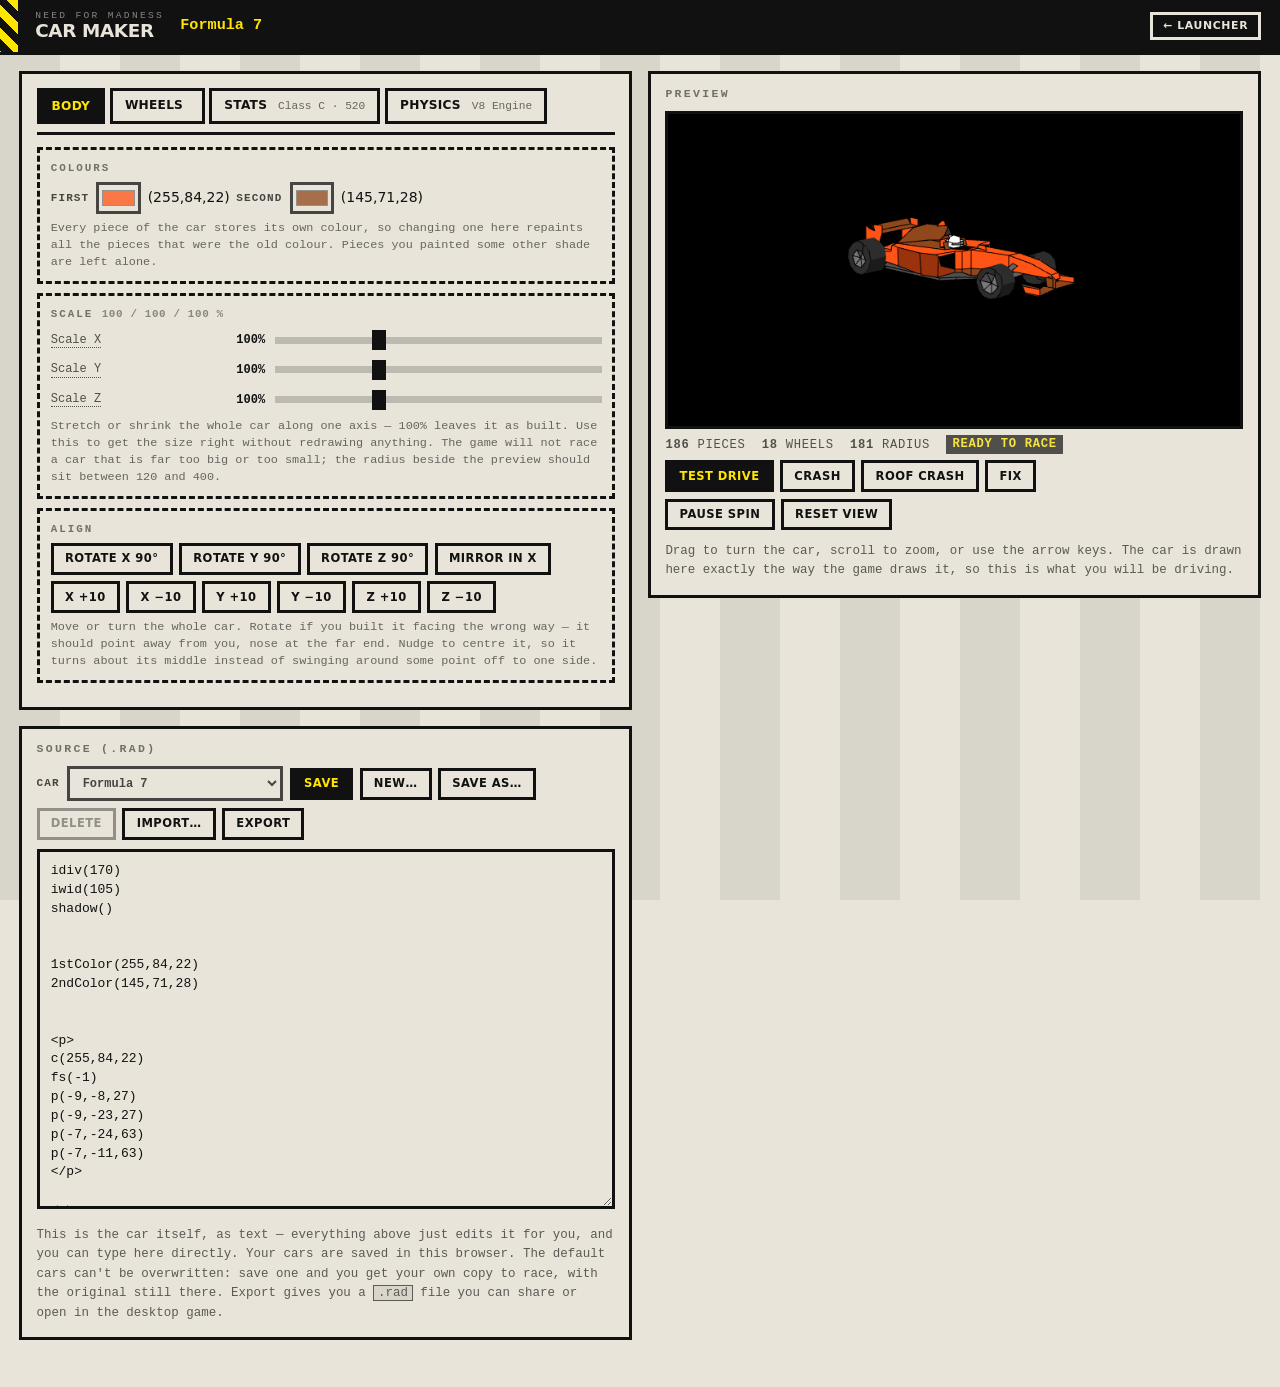
==== web/careditor.html @ d727e619 "Initial import of the NFM browser port and the Extended Mode decompilation The working tree as it st" ====
<!doctype html>
<html lang="en">
<head>
<meta charset="utf-8">
<meta name="viewport" content="width=device-width, initial-scale=1">
<title>Need for Madness — Car Maker</title>
<!-- The slab tokens, the backdrop and the animations, shared with the
     launcher. Loaded first so anything below can override it. -->
<link rel="stylesheet" href="./styles.css">
<style>
/* ---------------------------------------------------------------------------
   The car maker, in the `slab` language the launcher is built from: paper and
   ink, flat 3px outlines, no radii and no drop shadows, one hazard yellow, and
   the same drifting backdrop. The tokens, the backdrop and the animations come
   from web/styles.css; what is below is this page's own furniture.

   What is deliberately NOT copied is the launcher's KEYBOARD model. There the
   whole screen is one roving selection and left/right changes a value; here
   every control is a native input in reading order, so Tab walks the editor
   and a slider is a slider. Only the look crosses over.
--------------------------------------------------------------------------- */
body {
  margin: 0; min-height: 100vh; background: var(--paper); color: var(--ink);
  font: 500 14px/1.4 system-ui, sans-serif; -webkit-font-smoothing: antialiased;
}

/* Keyboard: everything here is a native control in reading order, so Tab alone
   walks the editor. The ring has to be findable against paper and must never
   be suppressed -- hence the strobe's orange rather than the hazard yellow,
   which is legible on ink only. */
:focus-visible { outline: 3px solid var(--warn); outline-offset: 2px; }

/* ---- header ---------------------------------------------------------- */
header {
  position: sticky; top: 0; z-index: 5; overflow: hidden;   /* the rail overhangs */
  display: flex; align-items: center; gap: 1rem;
  padding: .7rem 1.2rem .7rem 2.2rem;   /* the left inset is the hazard rail's */
  background: var(--ink); color: var(--paper); border-bottom: 3px solid var(--ink);
}
/* The launcher's selected-row rail, borrowed as this page's masthead mark. */
header::before {
  content: ""; position: absolute; top: -32px; bottom: -32px; left: 0; width: 18px;
  background: repeating-linear-gradient(45deg, var(--hi) 0 8px, var(--ink) 8px 16px);
  animation: hazard .7s linear infinite;
}
header .brand { display: flex; flex-direction: column; gap: .1rem; }
header .tag { font: 500 .6rem/1 var(--mono); letter-spacing: .24em;
              text-transform: uppercase; opacity: .55; }
header h1 { margin: 0; font: 900 1.15rem/1 var(--slab); letter-spacing: -.02em;
            text-transform: uppercase; white-space: nowrap; }
header .grow { flex: 1; }
#carname { font: 700 .95rem/1 var(--mono); color: var(--hi);
           white-space: nowrap; overflow: hidden; text-overflow: ellipsis; }
#status { font: 500 .74rem/1.3 var(--mono); opacity: .6; text-align: right; }
a.back {
  flex: none; text-decoration: none; white-space: nowrap;
  font: 900 .68rem/1 var(--slab); letter-spacing: .06em; text-transform: uppercase;
  color: var(--paper); border: 3px solid var(--paper); padding: .35rem .6rem;
}
a.back:hover, a.back:focus-visible { background: var(--hi); border-color: var(--hi); color: var(--ink); }

/* ---- layout ---------------------------------------------------------- */
main { position: relative; z-index: 2;
       display: grid; grid-template-columns: minmax(380px, 1fr) minmax(420px, 1fr);
       gap: 1rem; padding: 1rem 1.2rem 3rem; align-items: start; }
@media (max-width: 1000px) { main { grid-template-columns: 1fr; } }
.col { display: flex; flex-direction: column; gap: 1rem; min-width: 0; }
.col.right { position: sticky; top: 4.4rem; }
@media (max-width: 1000px) { .col.right { position: static; } }

.card { background: var(--paper); border: 3px solid var(--ink); padding: .9rem; }
.card > h2 { margin: 0 0 .7rem; font: 700 .72rem/1 var(--mono); letter-spacing: .2em;
             text-transform: uppercase; opacity: .55; }

/* Tabs. A real tablist: roving tabindex, arrows move between tabs, so the Tab
   key steps past the whole strip into the panel rather than through six
   buttons. The selected one INVERTS, which is the launcher's one selection
   treatment -- it just does not strobe, because nothing here is a menu you are
   moving through. */
.tabs { display: flex; gap: .3rem; flex-wrap: wrap;
        border-bottom: 3px solid var(--ink); padding-bottom: .5rem; margin-bottom: .8rem; }
.tabs button { border: 3px solid var(--ink); background: var(--paper); color: var(--ink);
               font: 900 .76rem/1 var(--slab); letter-spacing: .02em; text-transform: uppercase;
               padding: .5rem .75rem; cursor: pointer; }
.tabs button:hover, .tabs button[aria-selected=true] { background: var(--ink); color: var(--hi); }
.tabs .sub { font: 500 .7rem/1 var(--mono); letter-spacing: 0; text-transform: none;
             opacity: .6; margin-left: .4rem; font-variant-numeric: tabular-nums; }
.pane { min-height: 21rem; }
.pane[hidden] { display: none; }

/* A titled block inside a pane. Dashed, like the launcher's panels, so it
   reads as a subdivision of the card rather than another card. */
.group { border: 3px dashed var(--ink); padding: .1rem .7rem .6rem; margin-bottom: .6rem; }
.group > h3 { font: 700 .68rem/1 var(--mono); letter-spacing: .18em; text-transform: uppercase;
              opacity: .55; margin: .7rem 0 .5rem; }
.group > h3 .sub { letter-spacing: .06em; opacity: .8; font-variant-numeric: tabular-nums; }

.cols { display: grid; grid-template-columns: 1fr 1fr; gap: .8rem; }
@media (max-width: 620px) { .cols { grid-template-columns: 1fr; } }
.cols > section > h3 { font: 700 .68rem/1 var(--mono); letter-spacing: .18em;
                       text-transform: uppercase; opacity: .55; margin: .2rem 0 .5rem; }

/* One labelled control: caption, live value, driver. */
.row { display: grid; grid-template-columns: 9.5rem 3.4rem 1fr; align-items: center;
       gap: .5rem; margin-bottom: .3rem; }
.row.narrow { grid-template-columns: 5.5rem 1fr; }
.row > .cap { font: 500 12px/1.2 var(--mono); opacity: .7; }
.row > .cap.help { cursor: help; border-bottom: 1px dotted currentColor; width: max-content; }
.row > .val { font: 600 12px/1 var(--mono); font-variant-numeric: tabular-nums; text-align: right; }

/* Flat slider: an ink line with a square block on it and no chrome of its own.
   `accent-color` cannot produce this, and the two vendor pseudo-elements
   cannot share a rule -- a selector one engine does not recognise drops the
   whole block, taking the other engine's styling with it. The track colour is
   a literal rather than a color-mix() of --ink, because inside these
   pseudo-elements the mix resolved to nothing in Chromium and the thumb was
   left floating on bare paper. */
.row input[type=range] { width: 100%; }
input[type=range] { -webkit-appearance: none; appearance: none; height: 1.3rem; background: none; }
input[type=range]::-webkit-slider-runnable-track {
  height: 7px; border-radius: 0; background: #11111133; }
input[type=range]::-webkit-slider-thumb {
  -webkit-appearance: none; width: 14px; height: 20px; margin-top: -6.5px;
  border: 0; border-radius: 0; background: var(--ink); }
input[type=range]::-moz-range-track {
  height: 7px; border-radius: 0; background: #11111133; }
input[type=range]::-moz-range-thumb {
  width: 14px; height: 20px; border: 0; border-radius: 0; background: var(--ink); }

.bar { display: flex; flex-wrap: wrap; gap: .4rem; align-items: center; }
.bar + .bar { margin-top: .4rem; }

/* Buttons are slabs; the things you TYPE into stay mono and quiet, so a car
   name in a select is not shouted back at you in Arial Black. */
button {
  font: 900 .72rem/1 var(--slab); letter-spacing: .04em; text-transform: uppercase;
  padding: .45rem .7rem; border: 3px solid var(--ink);
  background: var(--paper); color: var(--ink); cursor: pointer;
}
button:hover:not(:disabled) { background: var(--ink); color: var(--hi); }
button:disabled { opacity: .4; cursor: default; }
button.primary { background: var(--ink); color: var(--hi); }
button.primary:hover:not(:disabled) { background: var(--warn); border-color: var(--warn); color: var(--paper); }
select, input[type=text], input[type=number] {
  font: 600 12px/1 var(--mono); padding: .42rem .55rem; border: 3px solid var(--ink);
  background: var(--paper); color: var(--ink); cursor: auto;
}
select { cursor: pointer; }
input[type=color] { width: 2.8rem; height: 2rem; padding: 1px; border: 3px solid var(--ink);
                    background: var(--paper); cursor: pointer; }
label.field { display: flex; align-items: center; gap: .45rem;
              font: 600 11px/1 var(--mono); letter-spacing: .1em;
              text-transform: uppercase; opacity: .75; }
label.field select, label.field input { text-transform: none; letter-spacing: 0; opacity: 1; }

/* Scrubber: a number you drag sideways, or click to type into. The trigger is
   a real button so it lands in the tab order; the edit box replaces it in
   place so the row never reflows between the two modes. */
.scrub { display: inline-flex; }
.scrub-trigger, .scrub-input {
    width: 5rem; padding: .3rem .45rem; border: 3px solid var(--ink);
    background: var(--paper); color: var(--ink);
    font: 700 12px/1 var(--mono); letter-spacing: 0; text-transform: none;
    text-align: right; font-variant-numeric: tabular-nums; }
.scrub-trigger { cursor: ew-resize; touch-action: none; user-select: none; }
.scrub-trigger:hover { background: var(--ink); color: var(--hi); }
.scrub.scrubbing .scrub-trigger { background: var(--ink); color: var(--hi); border-color: var(--warn); }
.scrub-input { cursor: text; }
/* While a scrub is in flight the cursor must not flicker back over labels. */
body:has(.scrub.scrubbing) { cursor: ew-resize; }

.view { position: relative; background: #0b0d13; border: 3px solid var(--ink);
        overflow: hidden; aspect-ratio: 700/385; touch-action: none; cursor: grab; }
.view.dragging { cursor: grabbing; }
/* Cropped, not squashed: full width, 700/385 of the height, centred. */
.view canvas { position: absolute; left: 0; width: 100%; height: 142.86%; top: -21.43%; }

/* The car's own theme line recolours this textarea (shape.js `setheme`), so
   these two are defaults that the .rad is allowed to overrule. */
textarea { width: 100%; height: 40vh; min-height: 14rem; resize: vertical;
           background: var(--paper); color: var(--ink); border: 3px solid var(--ink);
           padding: .6rem .7rem; font: 13px/1.45 var(--mono); tab-size: 2; }

.facts { display: flex; gap: 1rem; flex-wrap: wrap; margin: .6rem 0;
         font: 500 .76rem/1 var(--mono); letter-spacing: .06em;
         text-transform: uppercase; opacity: .7; }
.facts b { font-weight: 900; font-variant-numeric: tabular-nums; }
.facts .ok { background: var(--ink); color: var(--hi); padding: .15rem .4rem; opacity: 1; }
.facts .notok { color: var(--warn); }
.err { font: 600 .8rem/1.4 var(--mono); color: var(--warn); white-space: pre-wrap;
       border-left: 3px solid var(--warn); padding-left: .5rem; margin-bottom: .5rem; }
.err:empty { display: none; }
.note { font: 500 .78rem/1.55 var(--mono); opacity: .65; margin: .7rem 0 0; }
.note code { background: color-mix(in srgb, var(--ink) 10%, transparent);
             border: 1px solid var(--ink); padding: 0 .3em; }
.hint { font: 500 .74rem/1.45 var(--mono); opacity: .6; margin: .35rem 0 0; }

@media (prefers-reduced-motion: reduce) {
  /* the masthead rail stays VISIBLE; it just stops moving */
  header::before { animation: none !important; }
}
</style>
</head>
<body>

<div id="bg"></div>

<header>
  <span class="brand"><span class="tag">Need for Madness</span><h1>Car Maker</h1></span>
  <span id="carname"></span>
  <div class="grow"></div>
  <span id="status"></span>
  <a class="back" href="../index.html">← Launcher</a>
</header>

<main>
  <!-- Left: every input, then the source it writes into. -->
  <div class="col">
    <section class="card">
      <div class="tabs" role="tablist" aria-label="Car">
        <button role="tab" data-pane="body" aria-selected="true" aria-controls="pane-body">
          Body</button>
        <button role="tab" data-pane="wheels" aria-selected="false" aria-controls="pane-wheels">
          Wheels <span class="sub" id="wheels-sub"></span></button>
        <button role="tab" data-pane="stats" aria-selected="false" aria-controls="pane-stats">
          Stats <span class="sub" id="stats-sub"></span></button>
        <button role="tab" data-pane="physics" aria-selected="false" aria-controls="pane-physics">
          Physics <span class="sub" id="physics-sub"></span></button>
      </div>

      <div class="pane" id="pane-body" role="tabpanel">
        <div class="group">
          <h3>Colours</h3>
          <div class="bar">
            <label class="field">First <input type="color" id="col1"></label>
            <span class="val" id="col1val"></span>
            <label class="field">Second <input type="color" id="col2"></label>
            <span class="val" id="col2val"></span>
          </div>
          <p class="hint">Every piece of the car stores its own colour, so changing one
            here repaints all the pieces that were the old colour. Pieces you painted
            some other shade are left alone.</p>
        </div>
        <div class="group">
          <h3>Scale <span class="sub" id="scale-sub"></span></h3>
          <div id="scale-rows"></div>
          <p class="hint" id="scale-hint"></p>
        </div>
        <div class="group">
          <h3>Align</h3>
          <div class="bar">
            <button type="button" data-align="rotateX">Rotate X 90°</button>
            <button type="button" data-align="rotateY">Rotate Y 90°</button>
            <button type="button" data-align="rotateZ">Rotate Z 90°</button>
            <button type="button" data-align="mirrorX">Mirror in X</button>
          </div>
          <div class="bar" id="nudge-bar"></div>
          <p class="hint" id="align-hint"></p>
        </div>
      </div>

      <div class="pane cols" id="pane-wheels" role="tabpanel" hidden>
        <!-- filled by editor.js: one column per axle -->
      </div>

      <div class="pane" id="pane-stats" role="tabpanel" hidden>
        <div class="bar" style="margin-bottom:.5rem">
          <label class="field">Class <select id="class"></select></label>
          <label class="field">Match <select id="simcar"></select></label>
        </div>
        <div id="stat-rows"></div>
        <p class="hint" id="stats-hint"></p>
      </div>

      <div class="pane" id="pane-physics" role="tabpanel" hidden>
        <div class="bar" style="margin-bottom:.5rem">
          <label class="field">Engine <select id="engine"></select></label>
        </div>
        <p class="hint" id="engine-note"></p>
        <div id="phys-rows" style="margin:.5rem 0 .8rem"></div>
        <div class="group">
          <h3>Crash look <span class="sub" id="crash-sub"></span></h3>
          <div id="crash-rows"></div>
          <p class="hint" id="crash-hint"></p>
        </div>
      </div>
    </section>

    <section class="card">
      <h2>Source (.rad)</h2>
      <div class="bar">
        <label class="field">Car <select id="pick"></select></label>
        <button id="save" type="button" class="primary">Save</button>
        <button id="new" type="button">New…</button>
        <button id="saveas" type="button">Save as…</button>
        <button id="del" type="button">Delete</button>
        <button id="importbtn" type="button">Import…</button>
        <input type="file" id="file" accept=".rad,.txt,text/plain" hidden>
        <button id="export" type="button">Export</button>
      </div>
      <textarea id="code" spellcheck="false" aria-label="Car source"
                style="margin-top:.6rem"></textarea>
      <p class="note">
        This is the car itself, as text — everything above just edits it for you, and
        you can type here directly. Your cars are saved in this browser. The default
        cars can't be overwritten: save one and you get your own copy to race, with the
        original still there. Export gives you a <code>.rad</code> file you can share
        or open in the desktop game.
      </p>
    </section>
  </div>

  <!-- Right: the model, and the things you do to the whole car. -->
  <div class="col right">
    <section class="card">
      <h2>Preview</h2>
      <div class="view" id="viewbox">
        <canvas id="view" width="700" height="550" tabindex="0"
                aria-label="Car preview. Arrow keys turn the car, plus and minus zoom."></canvas>
      </div>
      <div class="facts">
        <span><b id="npolys">0</b> pieces</span>
        <span><b id="wheels">0</b> wheels</span>
        <span><b id="radius">0</b> radius</span>
        <span id="ready"></span>
      </div>
      <div class="err" id="err"></div>
      <div class="bar">
        <button id="drive" type="button" class="primary">Test drive</button>
        <button id="crash" type="button">Crash</button>
        <button id="roof" type="button">Roof crash</button>
        <button id="fix" type="button">Fix</button>
      </div>
      <div class="bar">
        <button id="spin" type="button">Pause spin</button>
        <button id="resetview" type="button">Reset view</button>
      </div>
      <p class="note">
        Drag to turn the car, scroll to zoom, or use the arrow keys. The car is drawn
        here exactly the way the game draws it, so this is what you will be driving.
      </p>
    </section>
  </div>
</main>

<script type="module" src="./careditor/editor.js"></script>
</body>
</html>
---- web/styles.css ----
/* ---------------------------------------------------------------------------
   The `slab` design language, shared by every page of the port: the launcher
   (index.html), the car maker (web/careditor.html), and the stage maker when
   it lands. It was a theme in web/menu-mockups.html first.

   Flat outlines, no radii, no drop shadows, paper and ink with one hazard
   yellow, and a selection that INVERTS rather than tinting. What lives here is
   only what more than one page needs: the tokens, the backdrop, and the three
   animations. Page-specific furniture stays inline in the page -- the
   launcher's menu rows are not primitives, and neither are the editor's
   sliders.

   Loaded BEFORE each page's own <style>, so a page can override any of this.
--------------------------------------------------------------------------- */
:root {
  --ink: #111;          /* every border, every rule, the inverted fill */
  --paper: #e8e4d9;
  --hi: #ffe400;        /* legible on ink only -- never put it on paper */
  --warn: #ff3b00;      /* the strobe's second colour; also errors and focus */
  --mono: ui-monospace, Menlo, Consolas, monospace;
  --slab: "Arial Black", "Helvetica Neue", system-ui, sans-serif;
}
* { box-sizing: border-box; }

/* The backdrop is CSS, not a canvas. It is a repeating pattern under a fixed
   transform, so a compositor-only translate reproduces it exactly at zero CPU
   -- the mockup's rAF loop existed only because it was painting one. The strip
   overhangs by more than one period and travels exactly one period, so the
   loop is seamless. */
#bg { position: fixed; inset: 0; z-index: 0; overflow: hidden; background: var(--paper); }
#bg::before {
  content: ""; position: absolute; top: 0; bottom: 0; left: -240px; right: -240px;
  background: repeating-linear-gradient(90deg, #11111112 0 60px, #0000 60px 120px);
  animation: drift 4s linear infinite;
}
@keyframes drift { to { transform: translateX(120px); } }

/* 45° stripes with a 16px period repeat exactly every 16/sin45 = 22.627px of
   travel, so one period of TRANSFORM is a seamless loop. Animating
   background-position instead put the phase on subpixel boundaries and the
   seam visibly twitched. The rail is 18px wide and overhangs its box top and
   bottom, so whatever carries it must clip. */
@keyframes hazard { from { transform: translateY(0); } to { transform: translateY(-22.627px); } }
@keyframes slabStrobe { 0% { border-color: var(--hi); } 100% { border-color: var(--warn); } }

@media (prefers-reduced-motion: reduce) {
  /* the backdrop stays VISIBLE; it just stops moving */
  #bg::before { animation: none !important; }
}
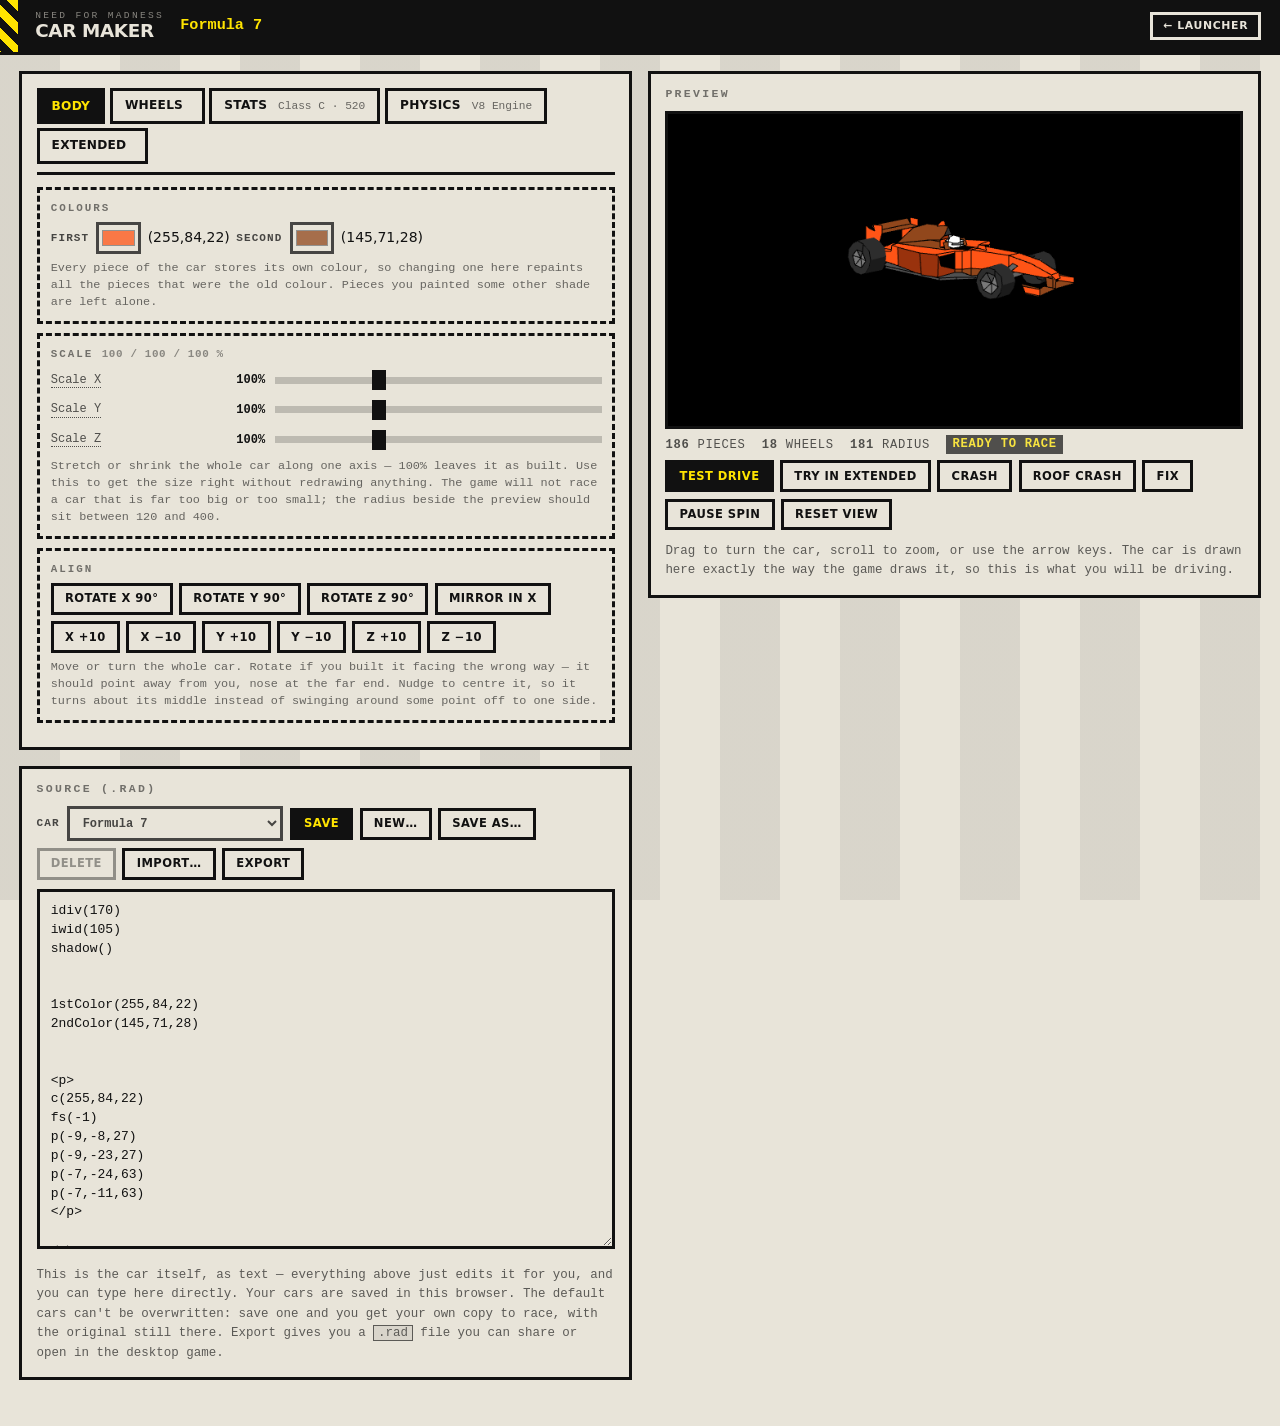
==== commit 54f8ca2b: "Car Maker: the Extended tab (special, own stats, health and damage) and Try in Extended Co-Authored-" ====
--- a/web/careditor.html
+++ b/web/careditor.html
@@ -104,6 +104,7 @@
 .row { display: grid; grid-template-columns: 9.5rem 3.4rem 1fr; align-items: center;
        gap: .5rem; margin-bottom: .3rem; }
 .row.narrow { grid-template-columns: 5.5rem 1fr; }
+.row.wide { grid-template-columns: 9.5rem 8rem 1fr; }   /* "200% · 7764": percent and the value Extended uses */
 .row > .cap { font: 500 12px/1.2 var(--mono); opacity: .7; }
 .row > .cap.help { cursor: help; border-bottom: 1px dotted currentColor; width: max-content; }
 .row > .val { font: 600 12px/1 var(--mono); font-variant-numeric: tabular-nums; text-align: right; }
@@ -226,6 +227,8 @@
           Stats <span class="sub" id="stats-sub"></span></button>
         <button role="tab" data-pane="physics" aria-selected="false" aria-controls="pane-physics">
           Physics <span class="sub" id="physics-sub"></span></button>
+        <button role="tab" data-pane="extended" aria-selected="false" aria-controls="pane-extended">
+          Extended <span class="sub" id="extended-sub"></span></button>
       </div>
 
       <div class="pane" id="pane-body" role="tabpanel">
@@ -282,6 +285,31 @@
           <h3>Crash look <span class="sub" id="crash-sub"></span></h3>
           <div id="crash-rows"></div>
           <p class="hint" id="crash-hint"></p>
+        </div>
+      </div>
+
+      <div class="pane" id="pane-extended" role="tabpanel" hidden>
+        <p class="hint">What this car is like in NFM 2 Extended. NFM 2 ignores this tab; the same car races in both games.</p>
+        <div class="group">
+          <h3>Special</h3>
+          <div class="bar"><label class="field">Special <select id="ext-special"></select></label></div>
+          <p class="hint" id="ext-special-text" style="white-space:pre-line"></p>
+        </div>
+        <div class="group">
+          <h3>Stats and physics in Extended</h3>
+          <div class="bar" role="radiogroup" aria-label="Stats and physics in Extended">
+            <label class="field"><input type="radio" name="ext-own" id="ext-same" value="same"> Same as NFM 2</label>
+            <label class="field"><input type="radio" name="ext-own" id="ext-own" value="own"> Own</label>
+          </div>
+          <div id="ext-own-rows" hidden>
+            <div id="ext-stat-rows"></div>
+            <div id="ext-phys-rows" style="margin-top:.5rem"></div>
+          </div>
+        </div>
+        <div class="group">
+          <h3>Health and damage in Extended</h3>
+          <div id="ext-hd-rows"></div>
+          <p class="hint" id="ext-hd-hint"></p>
         </div>
       </div>
     </section>
@@ -327,6 +355,7 @@
       <div class="err" id="err"></div>
       <div class="bar">
         <button id="drive" type="button" class="primary">Test drive</button>
+        <button id="tryext" type="button">Try in Extended</button>
         <button id="crash" type="button">Crash</button>
         <button id="roof" type="button">Roof crash</button>
         <button id="fix" type="button">Fix</button>
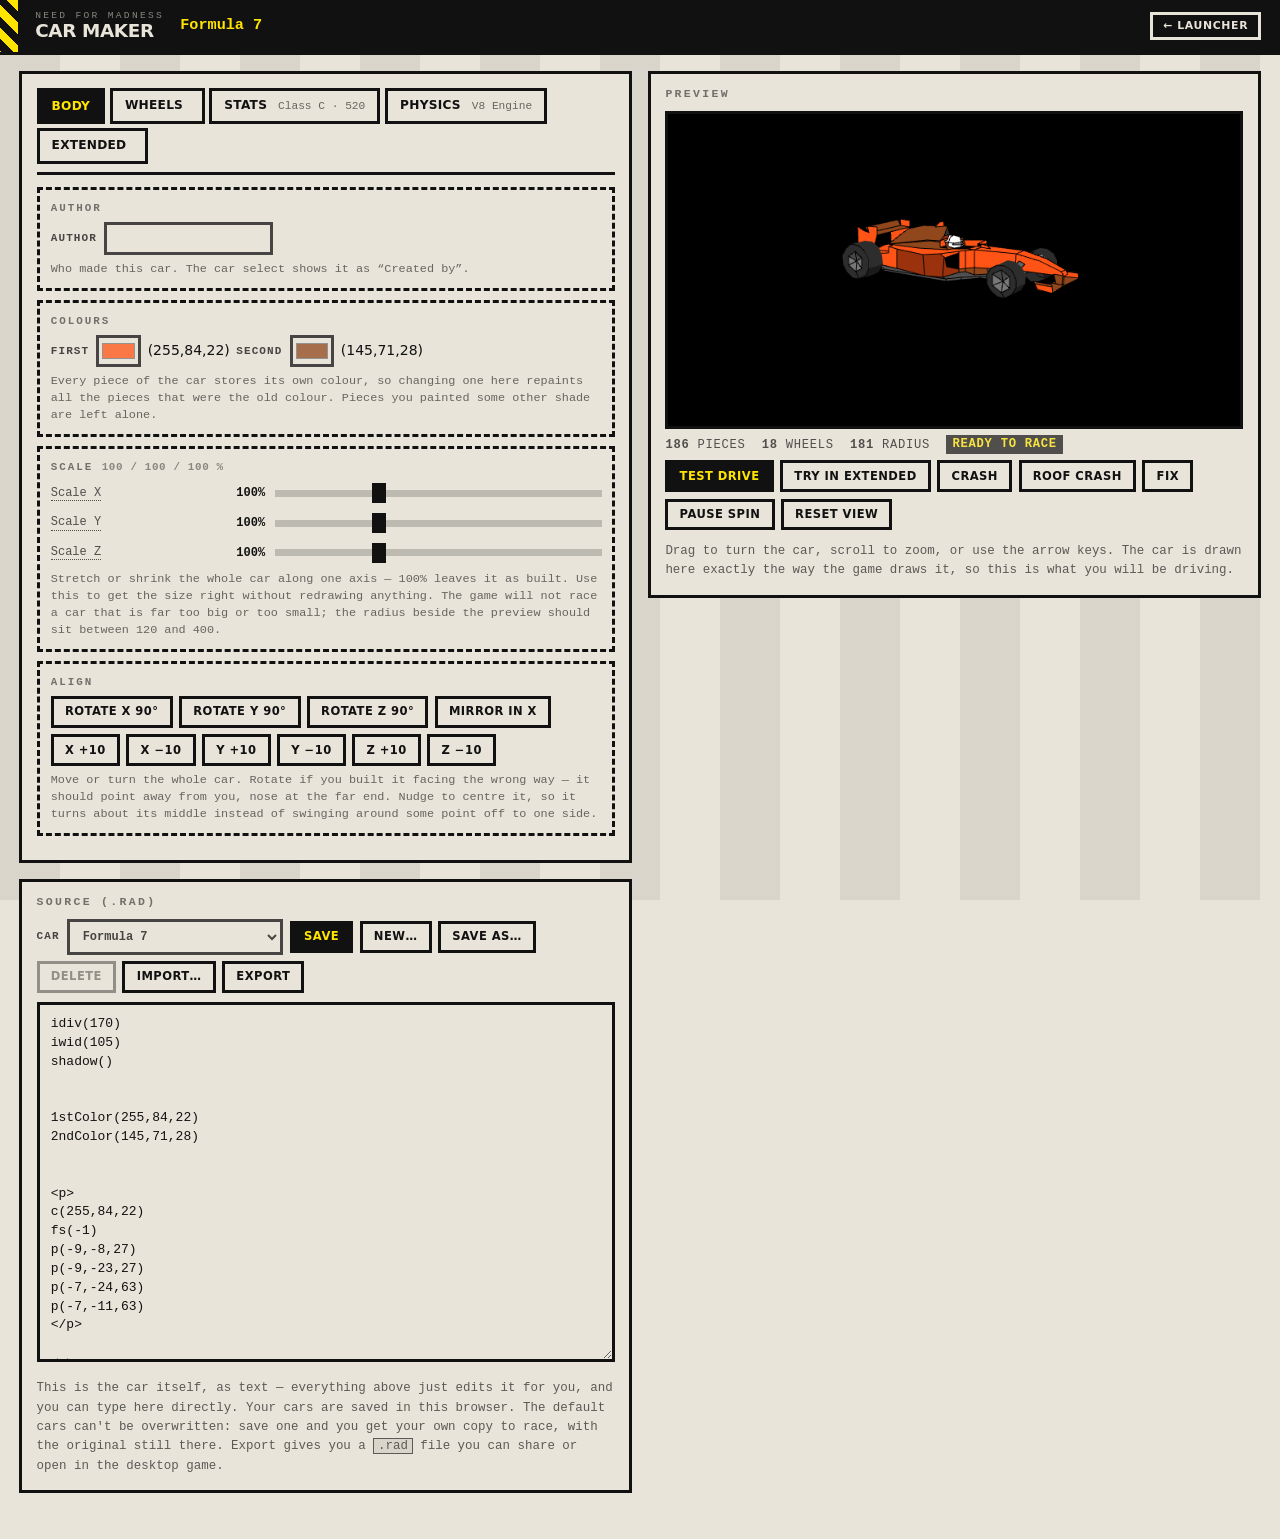
==== commit 28cd9eba: "Car Maker: the author (carmaker line); Extended's car select credits it The Body tab edits NFM 2's o" ====
--- a/web/careditor.html
+++ b/web/careditor.html
@@ -233,6 +233,11 @@
 
       <div class="pane" id="pane-body" role="tabpanel">
         <div class="group">
+          <h3>Author</h3>
+          <div class="bar"><label class="field">Author <input type="text" id="author" maxlength="30" spellcheck="false"></label></div>
+          <p class="hint">Who made this car. The car select shows it as “Created by”.</p>
+        </div>
+        <div class="group">
           <h3>Colours</h3>
           <div class="bar">
             <label class="field">First <input type="color" id="col1"></label>
